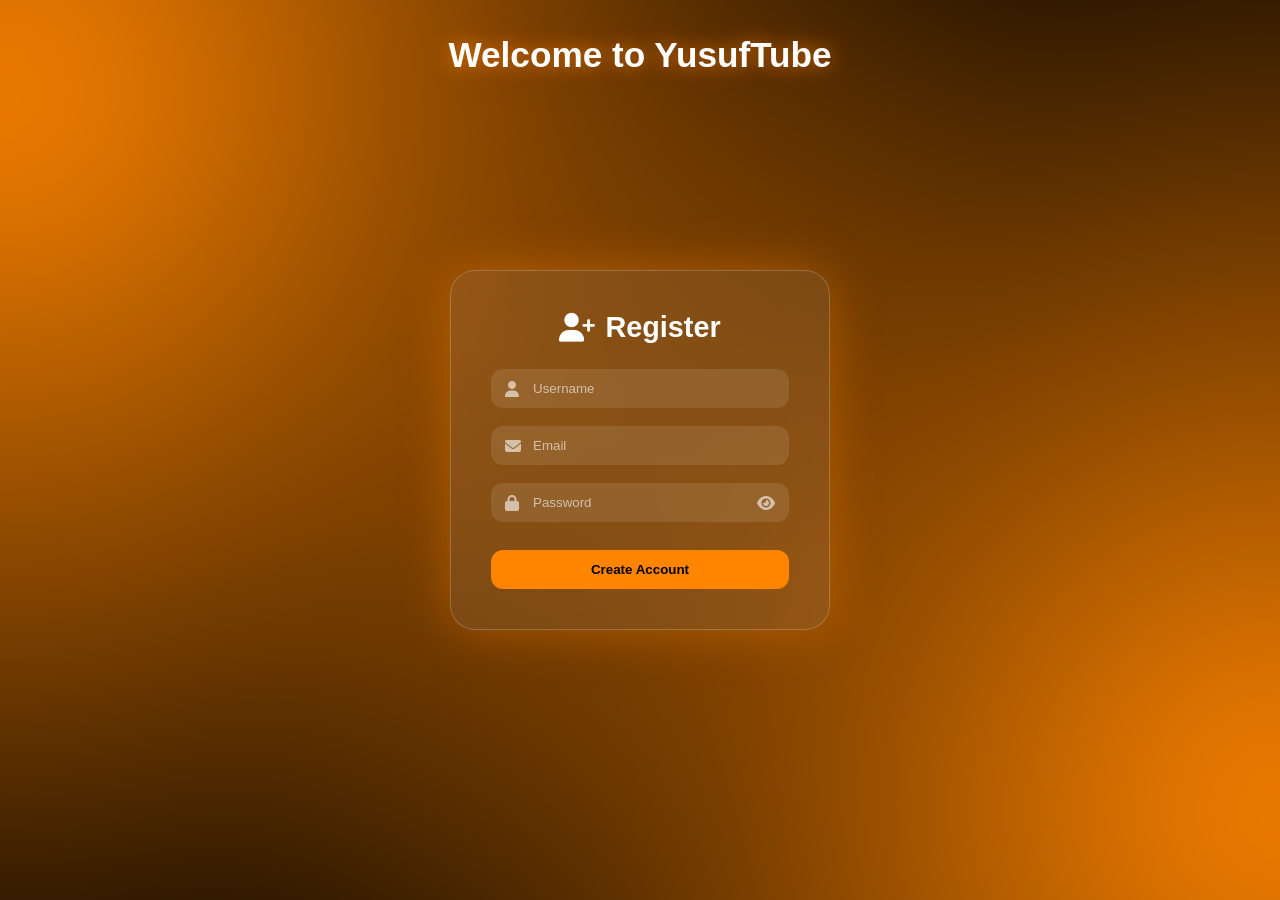
==== Htmls/Register.html @ 72d8d23e "Update Register.html" ====
<!DOCTYPE html>
<html lang="en">
<head>
<meta charset="UTF-8">
<meta name="viewport" content="width=device-width, initial-scale=1.0">
<title>YusufTube</title>

<link rel="stylesheet" href="https://cdnjs.cloudflare.com/ajax/libs/font-awesome/6.4.0/css/all.min.css">

<!-- External CSS -->
<link rel="stylesheet" href="../Css/registerStyle.css">

<link rel="icon" type="image/png" sizes="32x32" href="Images/YusufTube-Logo.png">
<link rel="shortcut icon" href="Images/YusufTube-Logo.png">
<link rel="apple-touch-icon" sizes="180x180" href="Images/YusufTube-Logo.png">
<link rel="icon" type="image/png" sizes="192x192" href="Images/YusufTube-Logo.png">

</head>

<body>

<div class="welcome-text">
    Welcome to YusufTube
</div>

<div class="register-box">

    <h2 class="register-title">
        <i class="fa-solid fa-user-plus"></i>
        <span>Register</span>
    </h2>

    <div class="input-group">
        <i class="fa-solid fa-user left-icon"></i>
        <input type="text" placeholder="Username">
    </div>

    <div class="input-group">
        <i class="fa-solid fa-envelope left-icon"></i>
        <input type="email" placeholder="Email">
    </div>

    <div class="input-group">
        <i class="fa-solid fa-lock left-icon"></i>
        <input type="password" id="password" placeholder="Password">
        <i class="fa-solid fa-eye toggle-password" id="togglePassword"></i>
    </div>

    <button>Create Account</button>

</div>

<script src="../Js/register.js"></script>

</body>
</html>
---- Css/registerStyle.css ----
* {
    margin: 0;
    padding: 0;
    box-sizing: border-box;
    font-family: Arial, Helvetica, sans-serif;
}

body {
    height: 100vh;
    display: flex;
    justify-content: center;
    align-items: center;
    background: black;
    overflow: hidden;
    position: relative;
    opacity: 0;
    animation: pageFade 1s ease forwards;
}

@keyframes pageFade {
    to { opacity: 1; }
}

/* Animated Background */
body::before {
    content: "";
    position: fixed;
    width: 200%;
    height: 200%;
    background:
        radial-gradient(circle at 25% 30%, #FF8400 0%, transparent 45%),
        radial-gradient(circle at 75% 70%, #FF8400 0%, transparent 45%),
        radial-gradient(circle at 50% 50%, #000000 20%, #000000 60%);
    animation: liquidMove 14s infinite alternate ease-in-out;
    filter: blur(80px);
    z-index: -1;
}

@keyframes liquidMove {
    0% { transform: translate(-10%, -10%) rotate(0deg); }
    100% { transform: translate(-15%, -5%) rotate(15deg); }
}

/* Welcome Text */
.welcome-text {
    position: fixed;
    left: 50%;
    top: -40px;
    transform: translateX(-50%);
    font-size: 2.2rem;
    font-weight: bold;
    color: white;
    opacity: 0;
    animation: slideDown 1.2s ease forwards;
    animation-delay: 0.3s;
    text-shadow: 0 0 20px rgba(255,132,0,0.8);
    z-index: 10;
}

@keyframes slideDown {
    to {
        top: 35px;
        opacity: 1;
    }
}

/* Register Box */
.register-box {
    width: 380px;
    padding: 40px;
    border-radius: 25px;
    backdrop-filter: blur(20px);
    background: rgba(255, 255, 255, 0.08);
    border: 1px solid rgba(255, 255, 255, 0.2);
    box-shadow: 0 0 50px rgba(255, 132, 0, 0.4);
    color: white;
    opacity: 0;
    transform: translateY(40px);
    animation: fadeUp 1s ease forwards;
    animation-delay: 0.7s;
}

@keyframes fadeUp {
    to {
        opacity: 1;
        transform: translateY(0);
    }
}

.register-title {
    display: flex;
    justify-content: center;
    align-items: center;
    gap: 10px;
    margin-bottom: 25px;
    font-size: 1.8rem;
}

/* Input Groups */
.input-group {
    position: relative;
    margin-bottom: 18px;
    opacity: 0;
    transform: translateY(30px);
    animation: fadeUp 0.8s ease forwards;
}

/* Staggered animation timing */
.input-group:nth-of-type(1) { animation-delay: 1s; }
.input-group:nth-of-type(2) { animation-delay: 1.2s; }
.input-group:nth-of-type(3) { animation-delay: 1.4s; }

.input-group i {
    position: absolute;
    top: 50%;
    transform: translateY(-50%);
    color: rgba(255,255,255,0.6);
}

.left-icon {
    left: 14px;
}

/* Eye icon */
.toggle-password {
    right: 14px;
    cursor: pointer;
    transition: all 0.3s ease;
}

.toggle-password:hover {
    color: white;
    text-shadow:
        0 0 8px white,
        0 0 15px white,
        0 0 25px rgba(255,255,255,0.8);
    transform: translateY(-50%) scale(1.1);
}

.input-group input {
    width: 100%;
    padding: 12px 42px 12px 42px;
    border-radius: 12px;
    border: none;
    outline: none;
    background: rgba(255,255,255,0.1);
    color: white;
}

.input-group input::placeholder {
    color: rgba(255,255,255,0.6);
}

/* Button */
button {
    width: 100%;
    padding: 12px;
    margin-top: 10px;
    border-radius: 12px;
    border: none;
    background: #FF8400;
    color: black;
    font-weight: bold;
    cursor: pointer;
    transition: 0.3s ease;
    opacity: 0;
    transform: translateY(30px);
    animation: fadeUp 0.8s ease forwards;
    animation-delay: 1.6s;
}

button:hover {
    background: white;
    color: #FF8400;
    transform: scale(1.05);
}
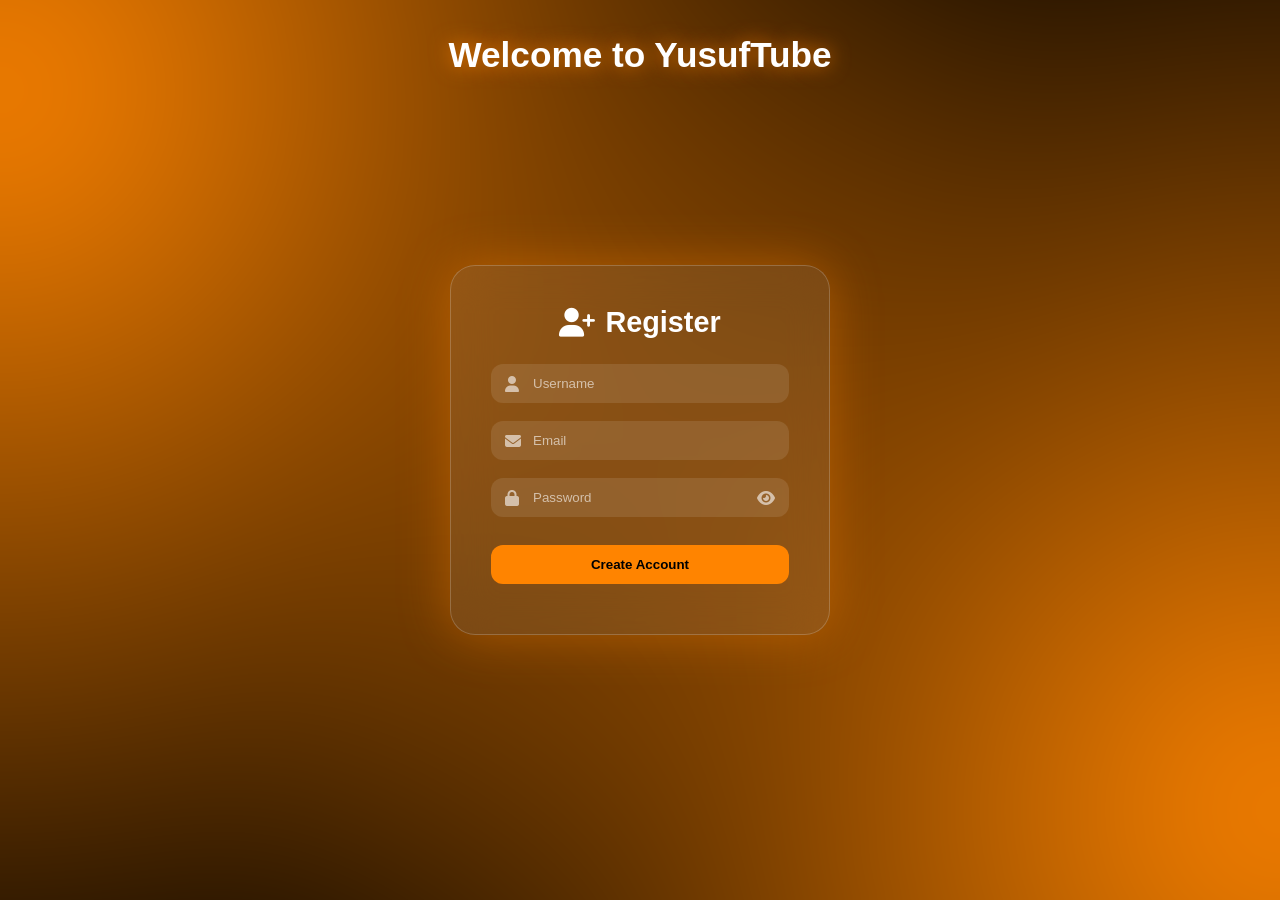
==== commit d385d976: "Update Register.html" ====
--- a/Htmls/Register.html
+++ b/Htmls/Register.html
@@ -4,27 +4,15 @@
 <meta charset="UTF-8">
 <meta name="viewport" content="width=device-width, initial-scale=1.0">
 <title>YusufTube</title>
-
 <link rel="stylesheet" href="https://cdnjs.cloudflare.com/ajax/libs/font-awesome/6.4.0/css/all.min.css">
-
-<!-- External CSS -->
 <link rel="stylesheet" href="../Css/registerStyle.css">
-
-<link rel="icon" type="image/png" sizes="32x32" href="Images/YusufTube-Logo.png">
-<link rel="shortcut icon" href="Images/YusufTube-Logo.png">
-<link rel="apple-touch-icon" sizes="180x180" href="Images/YusufTube-Logo.png">
-<link rel="icon" type="image/png" sizes="192x192" href="Images/YusufTube-Logo.png">
-
+<link rel="icon" type="image/png" href="./Images/YusufTube-Logo.png?v=3">
 </head>
-
 <body>
 
-<div class="welcome-text">
-    Welcome to YusufTube
-</div>
+<div class="welcome-text">Welcome to YusufTube</div>
 
 <div class="register-box">
-
     <h2 class="register-title">
         <i class="fa-solid fa-user-plus"></i>
         <span>Register</span>
@@ -32,12 +20,12 @@
 
     <div class="input-group">
         <i class="fa-solid fa-user left-icon"></i>
-        <input type="text" placeholder="Username">
+        <input type="text" id="username" placeholder="Username">
     </div>
 
     <div class="input-group">
         <i class="fa-solid fa-envelope left-icon"></i>
-        <input type="email" placeholder="Email">
+        <input type="email" id="email" placeholder="Email">
     </div>
 
     <div class="input-group">
@@ -46,15 +34,10 @@
         <i class="fa-solid fa-eye toggle-password" id="togglePassword"></i>
     </div>
 
-    <button>Create Account</button>
-
+    <button id="registerBtn">Create Account</button>
+    <p id="auth-message" style="text-align:center; margin-top:10px;"></p>
 </div>
 
-<script src="../Js/register.js"></script>
-
+<script type="module" src="../JavaScript/RegisterScript.js"></script>
 </body>
 </html>
-
-
-
-
